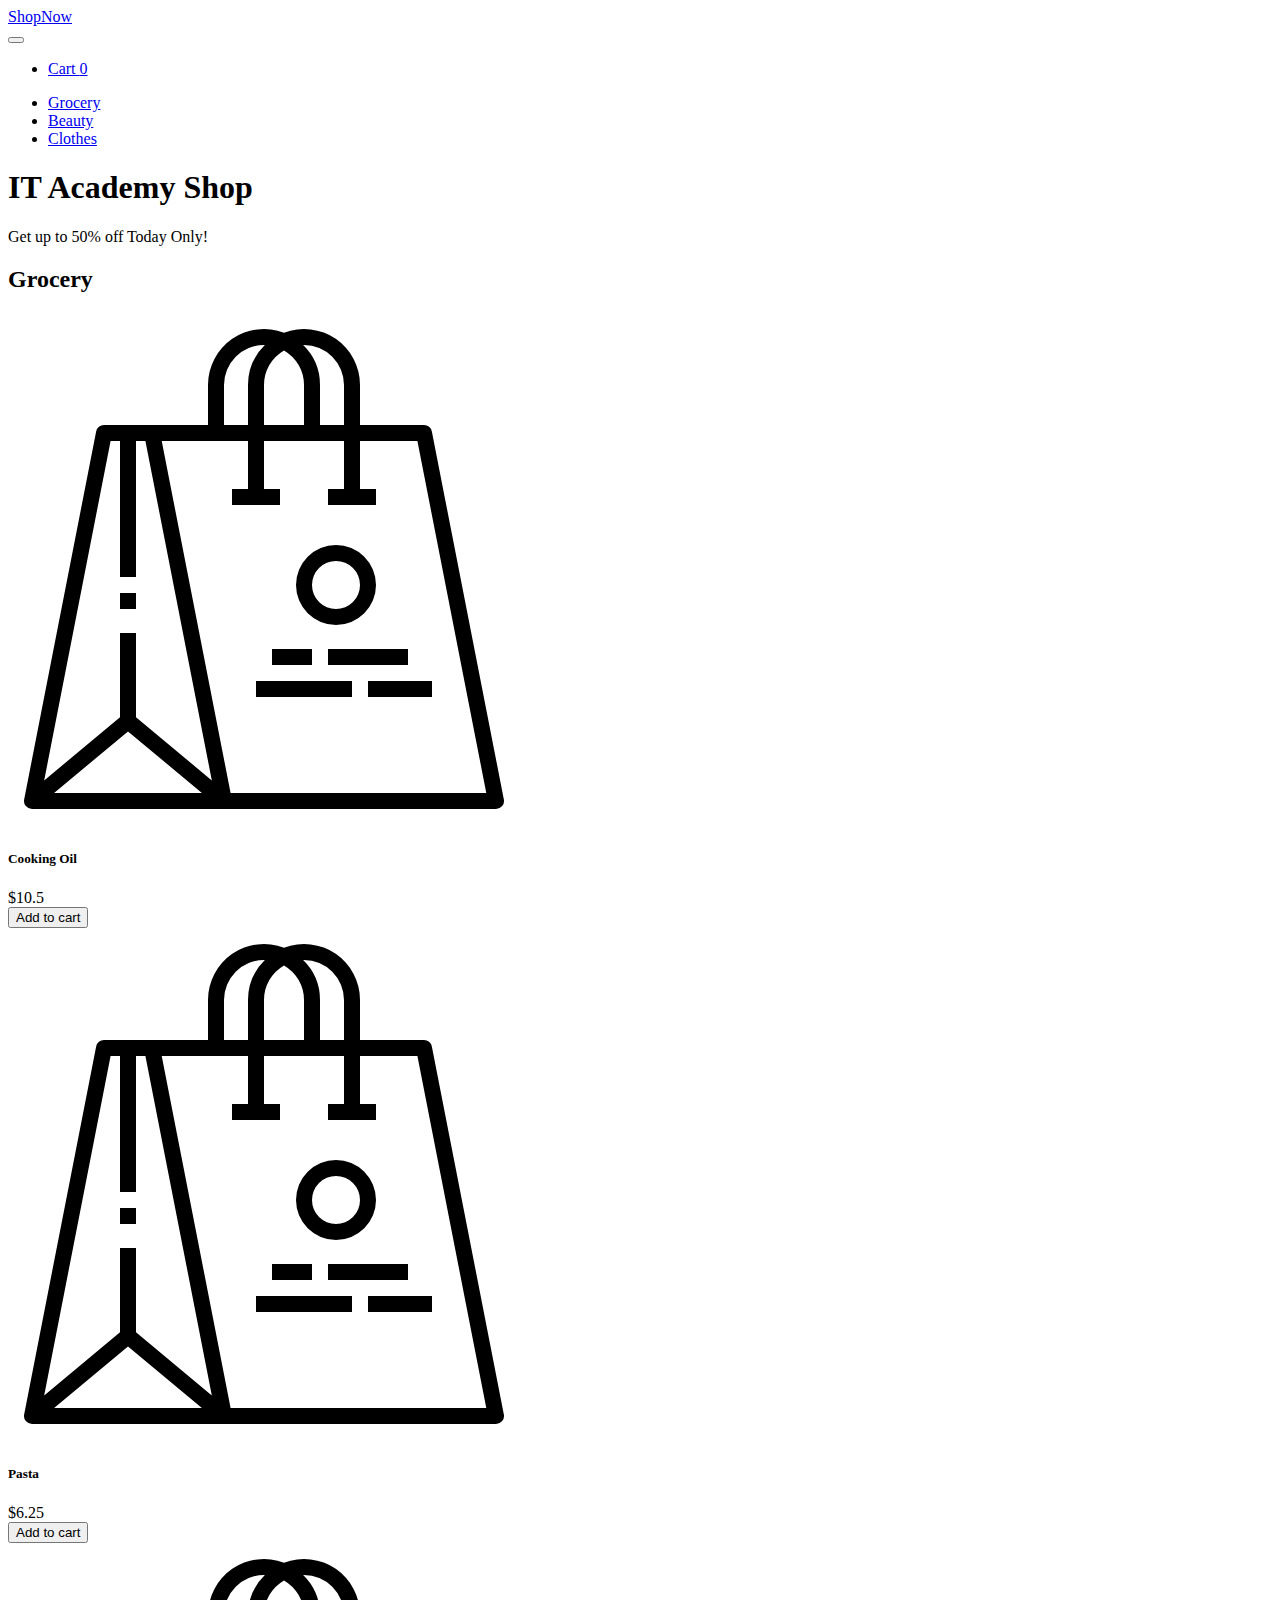
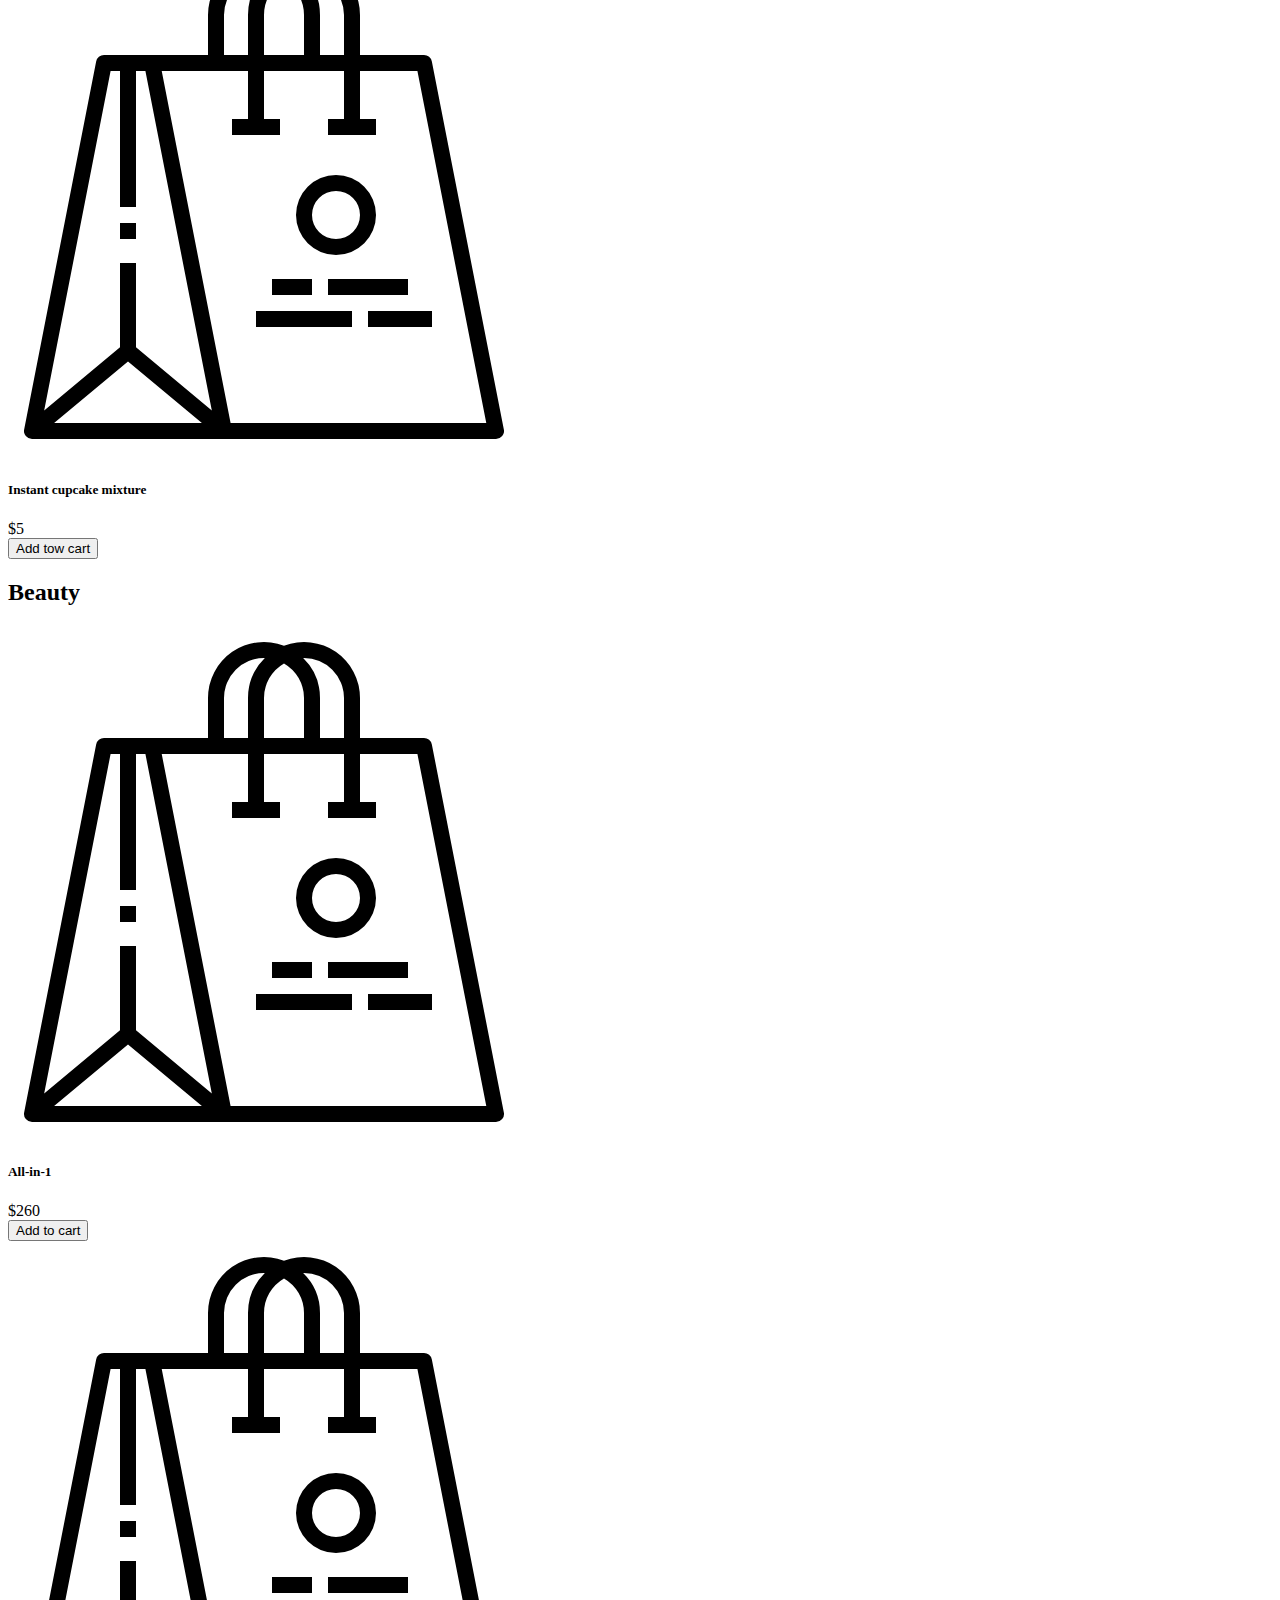
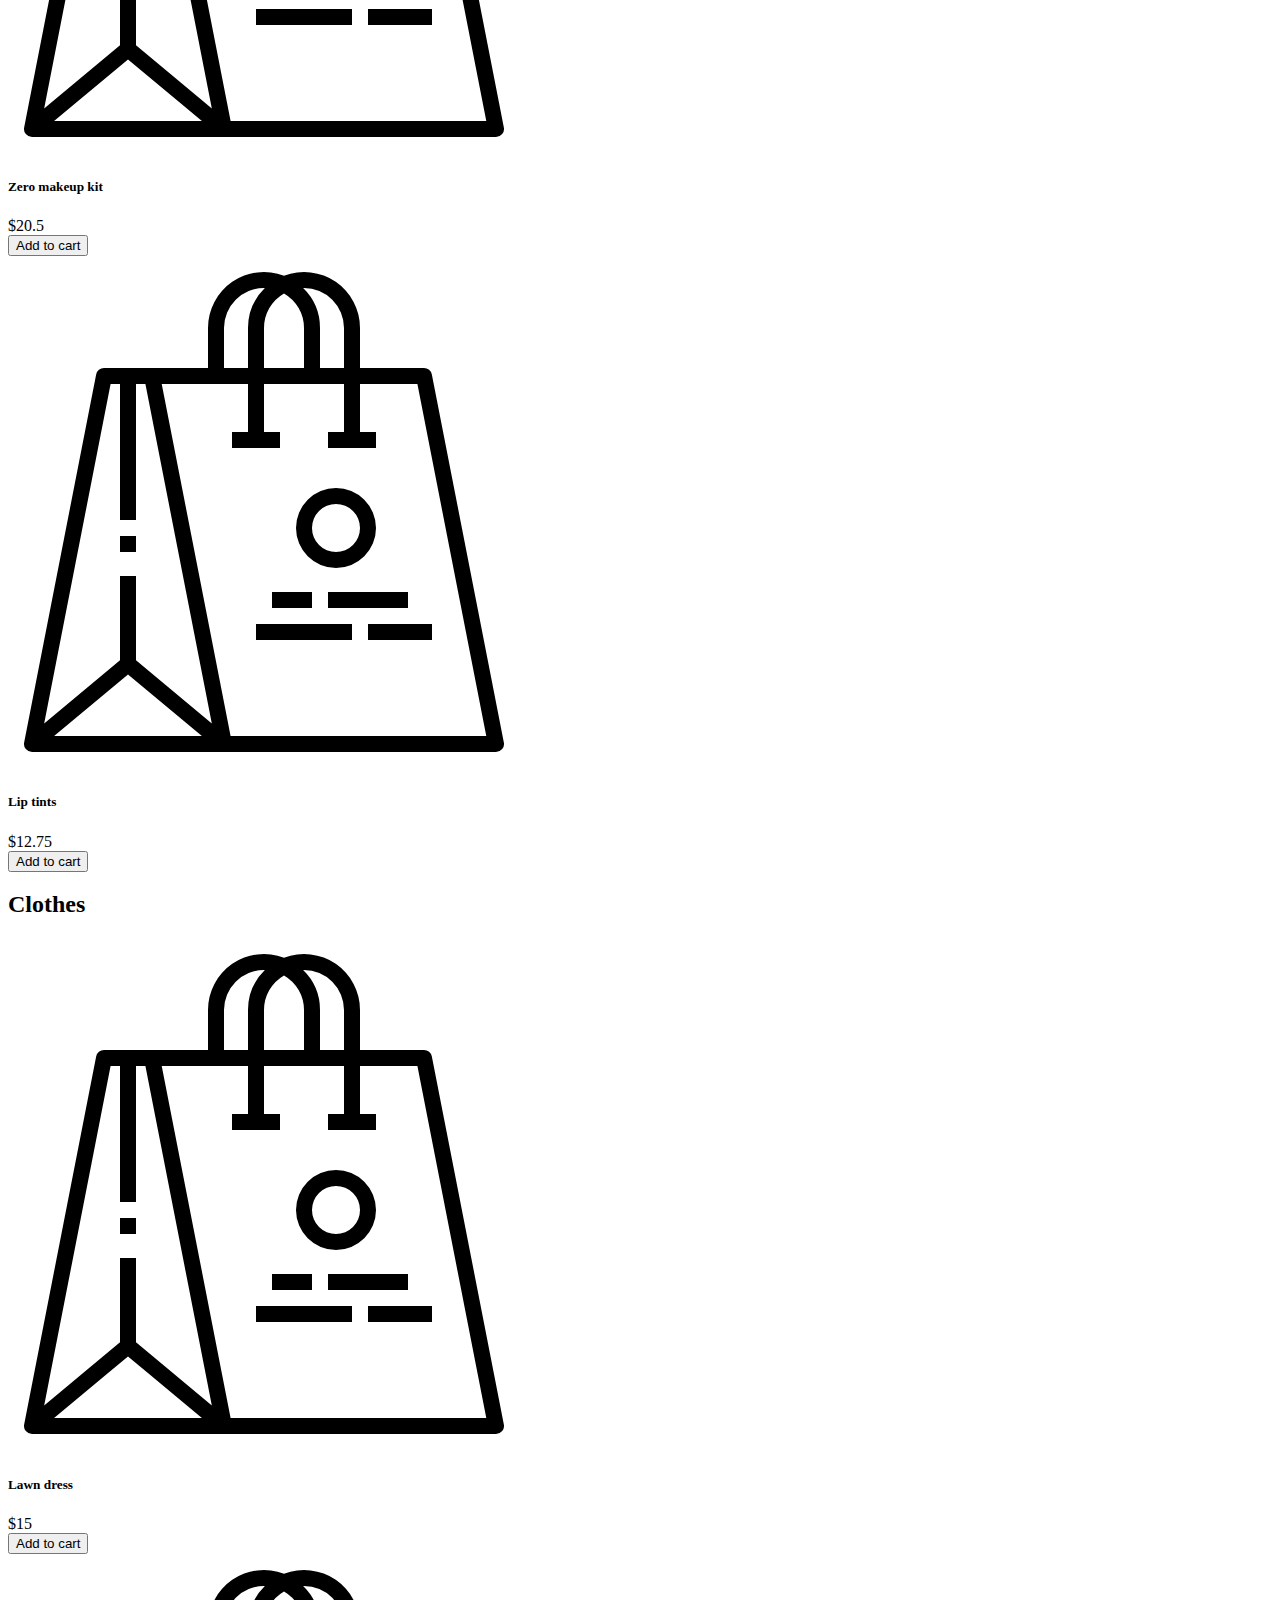
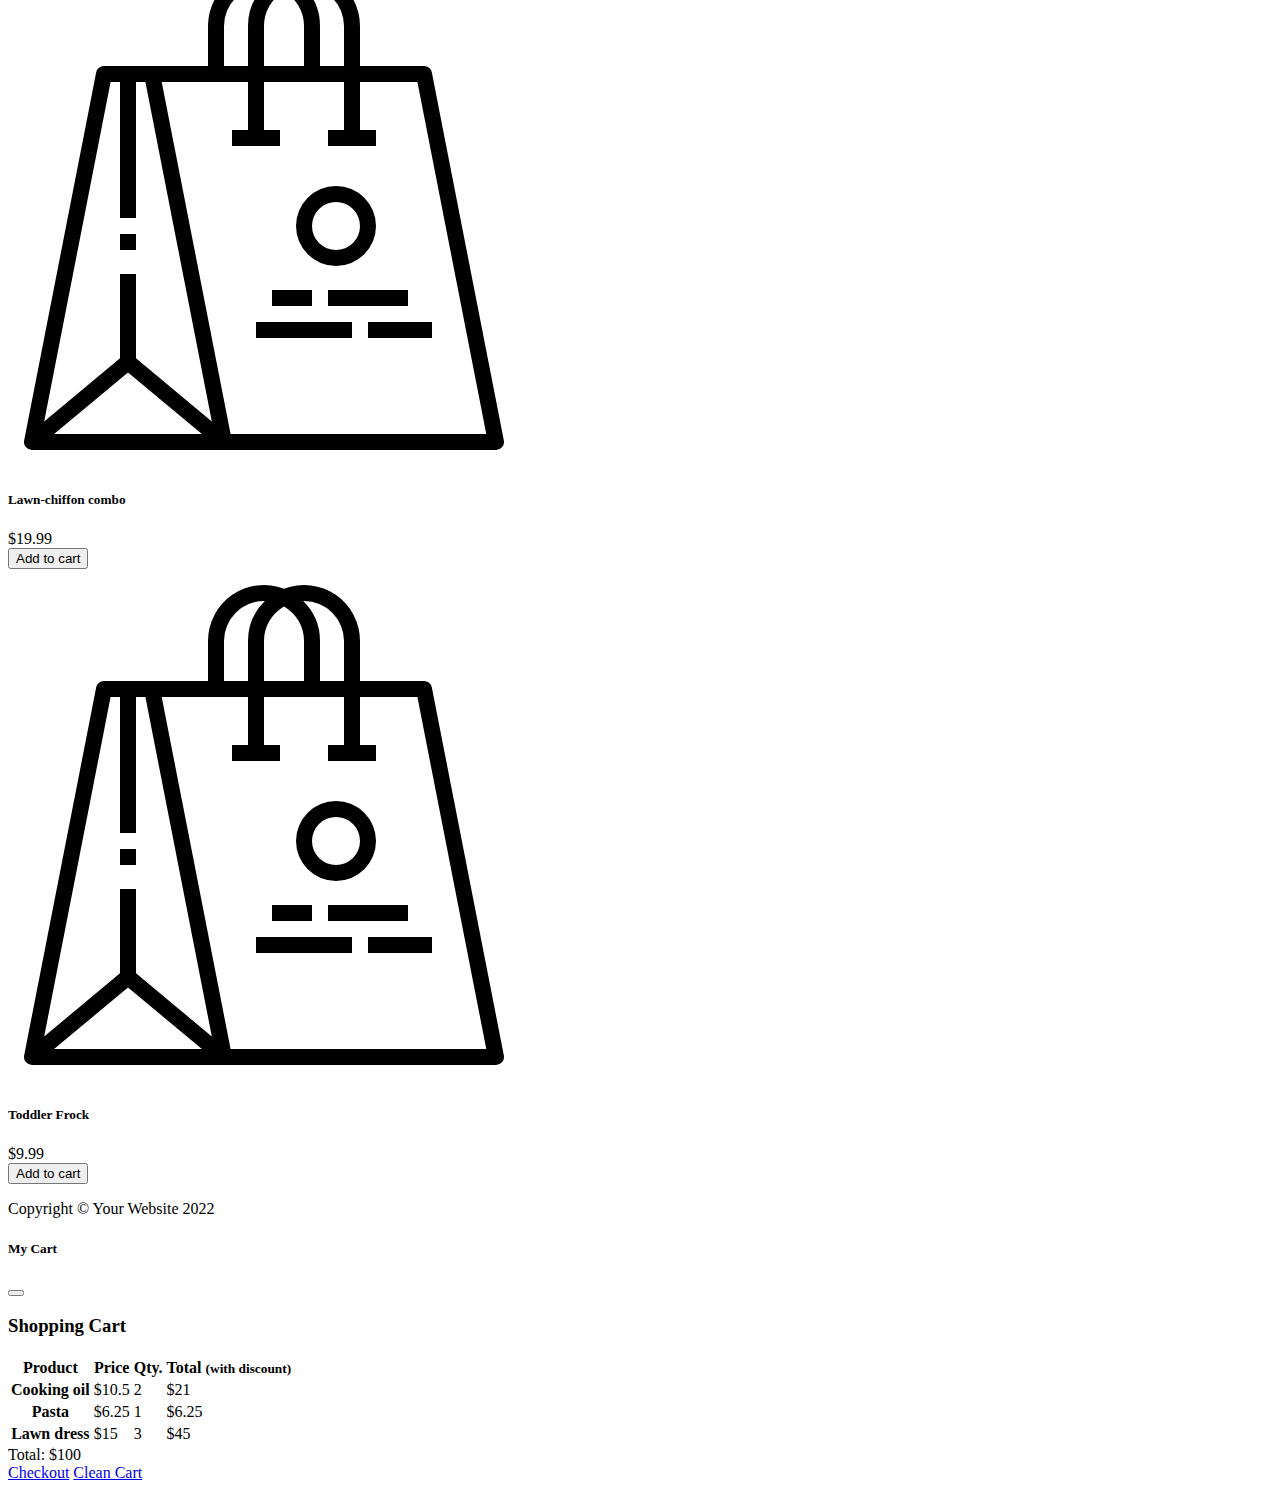
==== index.html @ eada7c93 "Nivell 1 Exercici 1" ====
<!DOCTYPE html>
<html lang="en">
    <head>
        <meta charset="utf-8" />
        <meta name="viewport" content="width=device-width, initial-scale=1, shrink-to-fit=no" />
        <meta name="description" content="" />
        <meta name="author" content="" />
        <title>ShopNow</title>
        <!-- Favicon-->
        <link rel="icon" type="image/x-icon" href="images/favicon.ico" />
		<link href="https://cdn.jsdelivr.net/npm/bootstrap@5.1.3/dist/css/bootstrap.min.css" rel="stylesheet" integrity="sha384-1BmE4kWBq78iYhFldvKuhfTAU6auU8tT94WrHftjDbrCEXSU1oBoqyl2QvZ6jIW3" crossorigin="anonymous">

		<!-- Bootstrap icons-->
		<link rel="stylesheet" href="https://use.fontawesome.com/releases/v5.8.1/css/all.css"
    integrity="sha384-50oBUHEmvpQ+1lW4y57PTFmhCaXp0ML5d60M1M7uH2+nqUivzIebhndOJK28anvf" crossorigin="anonymous">
        <!-- Core theme CSS (includes Bootstrap)-->
    </head>
    <body data-bs-spy="scroll" data-bs-target="#navbar-example2" data-bs-offset="50">
        <!-- Navigation-->
		<nav class="navbar py-3 py-lg-0 navbar-light bg-light navbar-expand-lg" id="navbar-example2">
			 <div class="container d-flex">
				 <a class="navbar-brand" href="#!">ShopNow</a>
				 <div class="d-flex flex-row order-lg-last align-items-center">
				 
					 <button type="button" class="navbar-toggler order-last collapsed" data-bs-toggle="collapse" data-bs-target="#navbar" aria-expanded="false" aria-controls="navbar">
						 <span class="navbar-toggler-icon"></span>
					 </button>
					 <ul class="navbar-nav me-3 me-lg-0 d-flex flex-row align-items-center">
						 <li class="dropdown search-dropdown nav-item py-lg-3">						 
							 <a href="javascript:void(0)" class="btn btn-outline-dark flex-center" type="button" data-bs-toggle="modal" data-bs-target="#cartModal" onclick="open_modal()" data-bs-auto-close="outside">
								<i class="fas fa-shopping-cart me-1"></i> Cart <span class="badge bg-dark text-white ms-1 rounded-pill" id="count_product">0</span>
							 </a>
						 </li>
					 </ul>
				 </div>

				 <div id="navbar" class="navbar-collapse collapse">

					 <ul class="navbar-nav me-auto mb-4 mb-lg-0 ms-lg-5">
						 <li class="nav-item">
						  <a class="nav-link" href="#grocery"><i class="fas fa-shopping-basket"></i> Grocery</a>
						</li>
						<li class="nav-item">
						  <a class="nav-link" href="#beauty"><i class="fas fa-heart"></i> Beauty</a>
						</li>
						<li class="nav-item">
						  <a class="nav-link" href="#clothes"><i class="fas fa-tshirt"></i> Clothes</a>
						</li>

					 </ul>
				 </div>
			 </div>
		 </nav>

        <!-- Header-->
        <header class="bg-dark py-5">
            <div class="container px-4 px-lg-5 my-5">
                <div class="text-center text-white">
                    <h1 class="display-4 fw-bolder">IT Academy Shop</h1>
                    <p class="lead fw-normal text-white-50 mb-0">Get up to 50% off Today Only!</p>
                </div>
            </div>
        </header>
		<!-- Section-->
		<section class="pt-5" id="grocery">
			<h2 class="text-center"><i class="fas fa-shopping-basket pe-3"></i>Grocery</h2>
			<div class="container px-4 px-lg-5 mt-5">
				<div class="row gx-4 gx-lg-5 row-cols-2 row-cols-md-3 row-cols-xl-4 justify-content-center">
					<div class="col mb-5">
						<div class="card h-100">
							<img class="card-img-top" src="./images/product.svg" alt="..." />
							<div class="card-body p-4">
								<div class="text-center">
									<h5 class="fw-bolder">Cooking Oil</h5>
									$10.5
								</div>
							</div>
							<div class="card-footer p-4 pt-0 border-top-0 bg-transparent">
								<div class="text-center"><button type="button" onclick="buy(1)" class="btn btn-outline-primary">Add to cart</button></div>
							</div>
						</div>
					</div>
					<div class="col mb-5">
						<div class="card h-100">
							<img class="card-img-top" src="./images/product.svg" alt="..." />
							<div class="card-body p-4">
								<div class="text-center">
									<h5 class="fw-bolder">Pasta</h5>
									$6.25
								</div>
							</div>
							<div class="card-footer p-4 pt-0 border-top-0 bg-transparent">
								<div class="text-center"><button type="button" onclick="buy(2)" class="btn btn-outline-primary">Add to cart</button></div>
							</div>
						</div>
					</div>
					<div class="col mb-5">
						<div class="card h-100">
							<img class="card-img-top" src="./images/product.svg" alt="..." />
							<div class="card-body p-4">
								<div class="text-center">
									<h5 class="fw-bolder">Instant cupcake mixture</h5>
									$5
								</div>
							</div>
							<div class="card-footer p-4 pt-0 border-top-0 bg-transparent">
								<div class="text-center"><button type="button" onclick="buy(3)" class="btn btn-outline-primary">Add tow cart</button></div>
							</div>
						</div>
					</div>
	   
				</div>
			</div>
		</section>
		<section class="pt-5" id="beauty">
			 <h2 class="text-center"><i class="fas fa-heart pe-3"></i>Beauty</h2>
			<div class="container px-4 px-lg-5 mt-5">
				<div class="row gx-4 gx-lg-5 row-cols-2 row-cols-md-3 row-cols-xl-4 justify-content-center">
					<div class="col mb-5">
						<div class="card h-100">
							<img class="card-img-top" src="./images/product.svg" alt="..." />
							<div class="card-body p-4">
								<div class="text-center">
									<h5 class="fw-bolder">All-in-1</h5>
									$260
								</div>
							</div>
							<div class="card-footer p-4 pt-0 border-top-0 bg-transparent">
								<div class="text-center"><button type="button" onclick="buy(4)" class="btn btn-outline-primary">Add to cart</button></div>
							</div>
						</div>
					</div>
					<div class="col mb-5">
						<div class="card h-100">
							<img class="card-img-top" src="./images/product.svg" alt="..." />
							<div class="card-body p-4">
								<div class="text-center">
									<h5 class="fw-bolder">Zero makeup kit</h5>
									$20.5
								</div>
							</div>
							<div class="card-footer p-4 pt-0 border-top-0 bg-transparent">
								<div class="text-center"><button type="button" onclick="buy(5)" class="btn btn-outline-primary">Add to cart</button></div>
							</div>
						</div>
					</div>
					<div class="col mb-5">
						<div class="card h-100">
							<img class="card-img-top" src="./images/product.svg" alt="..." />
							<div class="card-body p-4">
								<div class="text-center">
									<h5 class="fw-bolder">Lip tints</h5>
									$12.75
								</div>
							</div>
							<div class="card-footer p-4 pt-0 border-top-0 bg-transparent">
								<div class="text-center"><button type="button" onclick="buy(6)" class="btn btn-outline-primary">Add to cart</button></div>
							</div>
						</div>
					</div>
	   
				</div>
			</div>
		</section>
		<section class="pt-5" id="clothes">
			 <h2 class="text-center"><i class="fas fa-tshirt pe-3"></i>Clothes</h2>
			<div class="container px-4 px-lg-5 mt-5">
				<div class="row gx-4 gx-lg-5 row-cols-2 row-cols-md-3 row-cols-xl-4 justify-content-center">
					<div class="col mb-5">
						<div class="card h-100">
							<img class="card-img-top" src="./images/product.svg" alt="..." />
							<div class="card-body p-4">
								<div class="text-center">
									<h5 class="fw-bolder">Lawn dress</h5>
									$15
								</div>
							</div>
							<div class="card-footer p-4 pt-0 border-top-0 bg-transparent">
								<div class="text-center"><button type="button" onclick="buy(7)" class="btn btn-outline-primary">Add to cart</button></div>
							</div>
						</div>
					</div>
					<div class="col mb-5">
						<div class="card h-100">
							<img class="card-img-top" src="./images/product.svg" alt="..." />
							<div class="card-body p-4">
								<div class="text-center">
									<h5 class="fw-bolder">Lawn-chiffon combo</h5>
									$19.99
								</div>
							</div>
							<div class="card-footer p-4 pt-0 border-top-0 bg-transparent">
								<div class="text-center"><button type="button" onclick="buy(8)" class="btn btn-outline-primary">Add to cart</button></div>
							</div>
						</div>
					</div>
					<div class="col mb-5">
						<div class="card h-100">
							<img class="card-img-top" src="./images/product.svg" alt="..." />
							<div class="card-body p-4">
								<div class="text-center">
									<h5 class="fw-bolder">Toddler Frock</h5>
									$9.99
								</div>
							</div>
							<div class="card-footer p-4 pt-0 border-top-0 bg-transparent">
								<div class="text-center"><button type="button" onclick="buy(9)" class="btn btn-outline-primary">Add to cart</button></div>
							</div>
						</div>
					</div>
	   
				</div>
			</div>
		</section>
	
        <!-- Footer-->
        <footer class="py-3 bg-dark">
            <div class="container"><p class="m-0 text-center text-white">Copyright &copy; Your Website 2022</p></div>
        </footer>
		
		<div class="modal fade" id="cartModal" tabindex="-1" aria-labelledby="exampleModalLabel" aria-hidden="true">
		  <div class="modal-dialog">
			<div class="modal-content">
			  <div class="modal-header">
				<h5 class="modal-title" id="exampleModalLabel"><i class="fas fa-cart-arrow-down"></i> My Cart</h5>
				<button type="button" class="btn-close" data-bs-dismiss="modal" aria-label="Close"></button>
			  </div>
			  <div class="modal-body">
				  <h3 class="text-center bill px-5">Shopping Cart</h3>
				  <table class="table">
					<thead>
						<tr>
						  <th scope="col">Product</th>
						  <th scope="col">Price</th>
						  <th scope="col">Qty.</th>
						  <th scope="col">Total <small>(with discount)</small></th>
						</tr>
					  </thead>
					  <tbody id="cart_list">
						<tr>
						  <th scope="row">Cooking oil</th>
						  <td>$10.5</td>
						  <td>2</td>
						  <td>$21</td>
						</tr>
						<tr>
						  <th scope="row">Pasta</th>
						  <td>$6.25</td>
						  <td>1</td>
						  <td>$6.25</td>
						</tr>
						<tr>
						  <th scope="row">Lawn dress</th>
						  <td>$15</td>
						  <td>3</td>
						  <td>$45</td>
						</tr>
					  </tbody>
				  </table>
				  <div class="text-center fs-3">
					Total: $<span id="total_price">100</span>
				  </div>
				  <div class="text-center"> 
					<a href="checkout.html" class="btn btn-primary m-3">Checkout</a>
					<a href="javascript:void(0)" onclick="cleanCart()" class="btn btn-primary m-3">Clean Cart</a>
				  </div>
			  </div>
			</div>
		  </div>
		</div>
	
        <!-- Bootstrap core JS-->
        <script src="https://cdn.jsdelivr.net/npm/bootstrap@5.1.3/dist/js/bootstrap.bundle.min.js" integrity="sha384-ka7Sk0Gln4gmtz2MlQnikT1wXgYsOg+OMhuP+IlRH9sENBO0LRn5q+8nbTov4+1p" crossorigin="anonymous"></script>

        <!-- Core theme JS-->
        <script src="js/shop.js"></script>
		<script src="js/checkout.js"></script>
    </body>
</html>
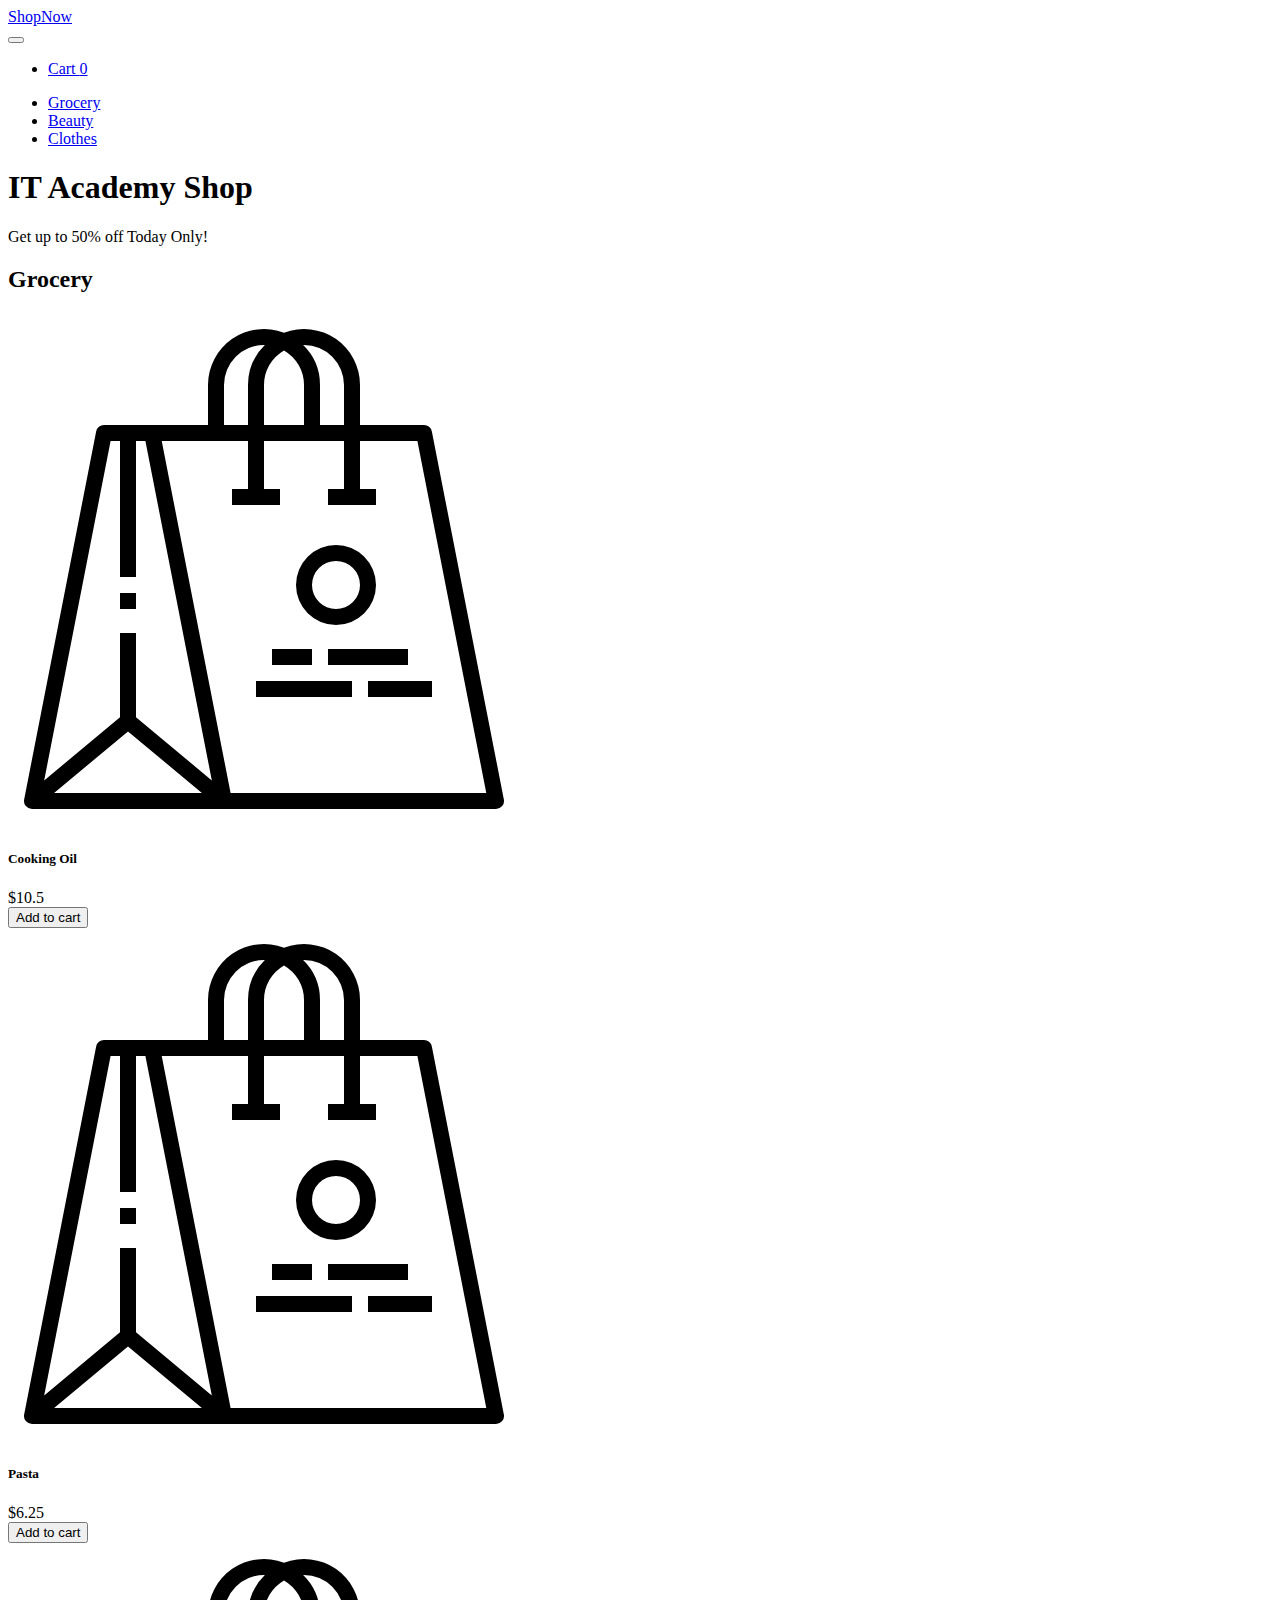
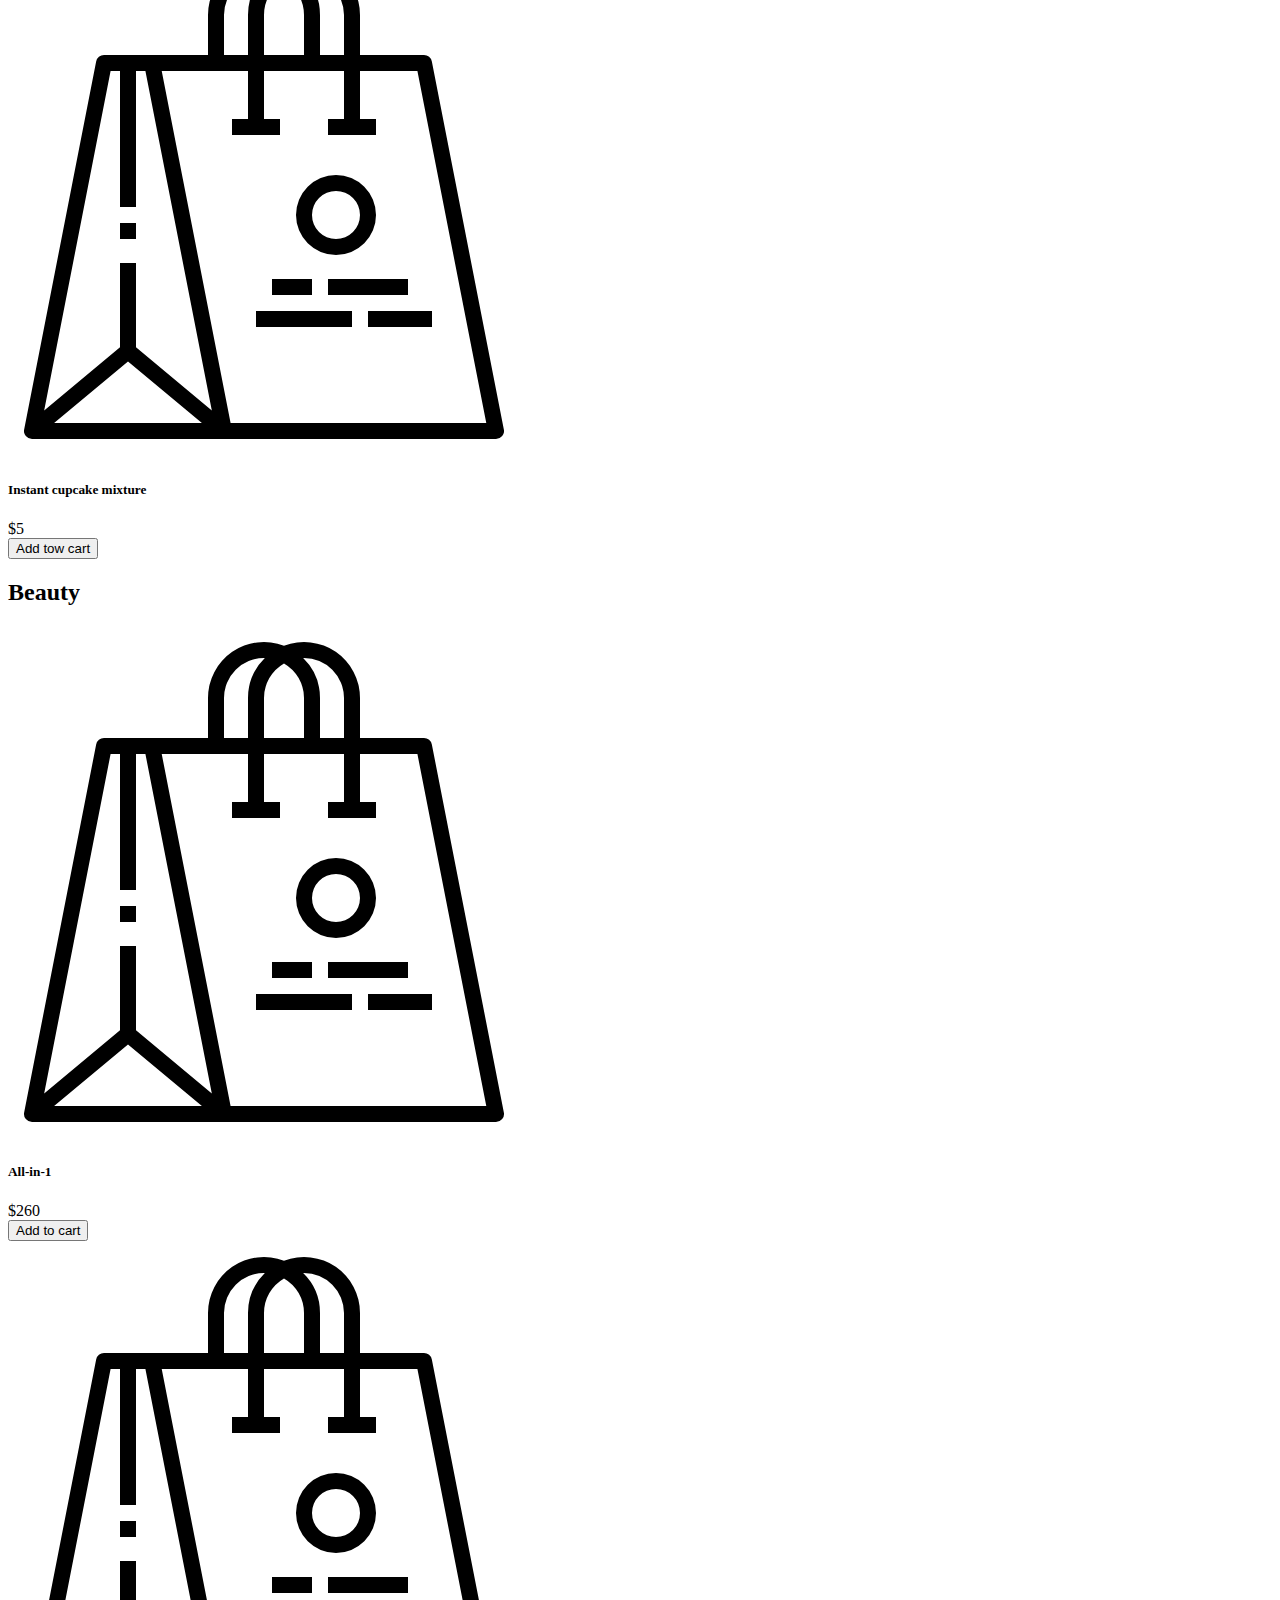
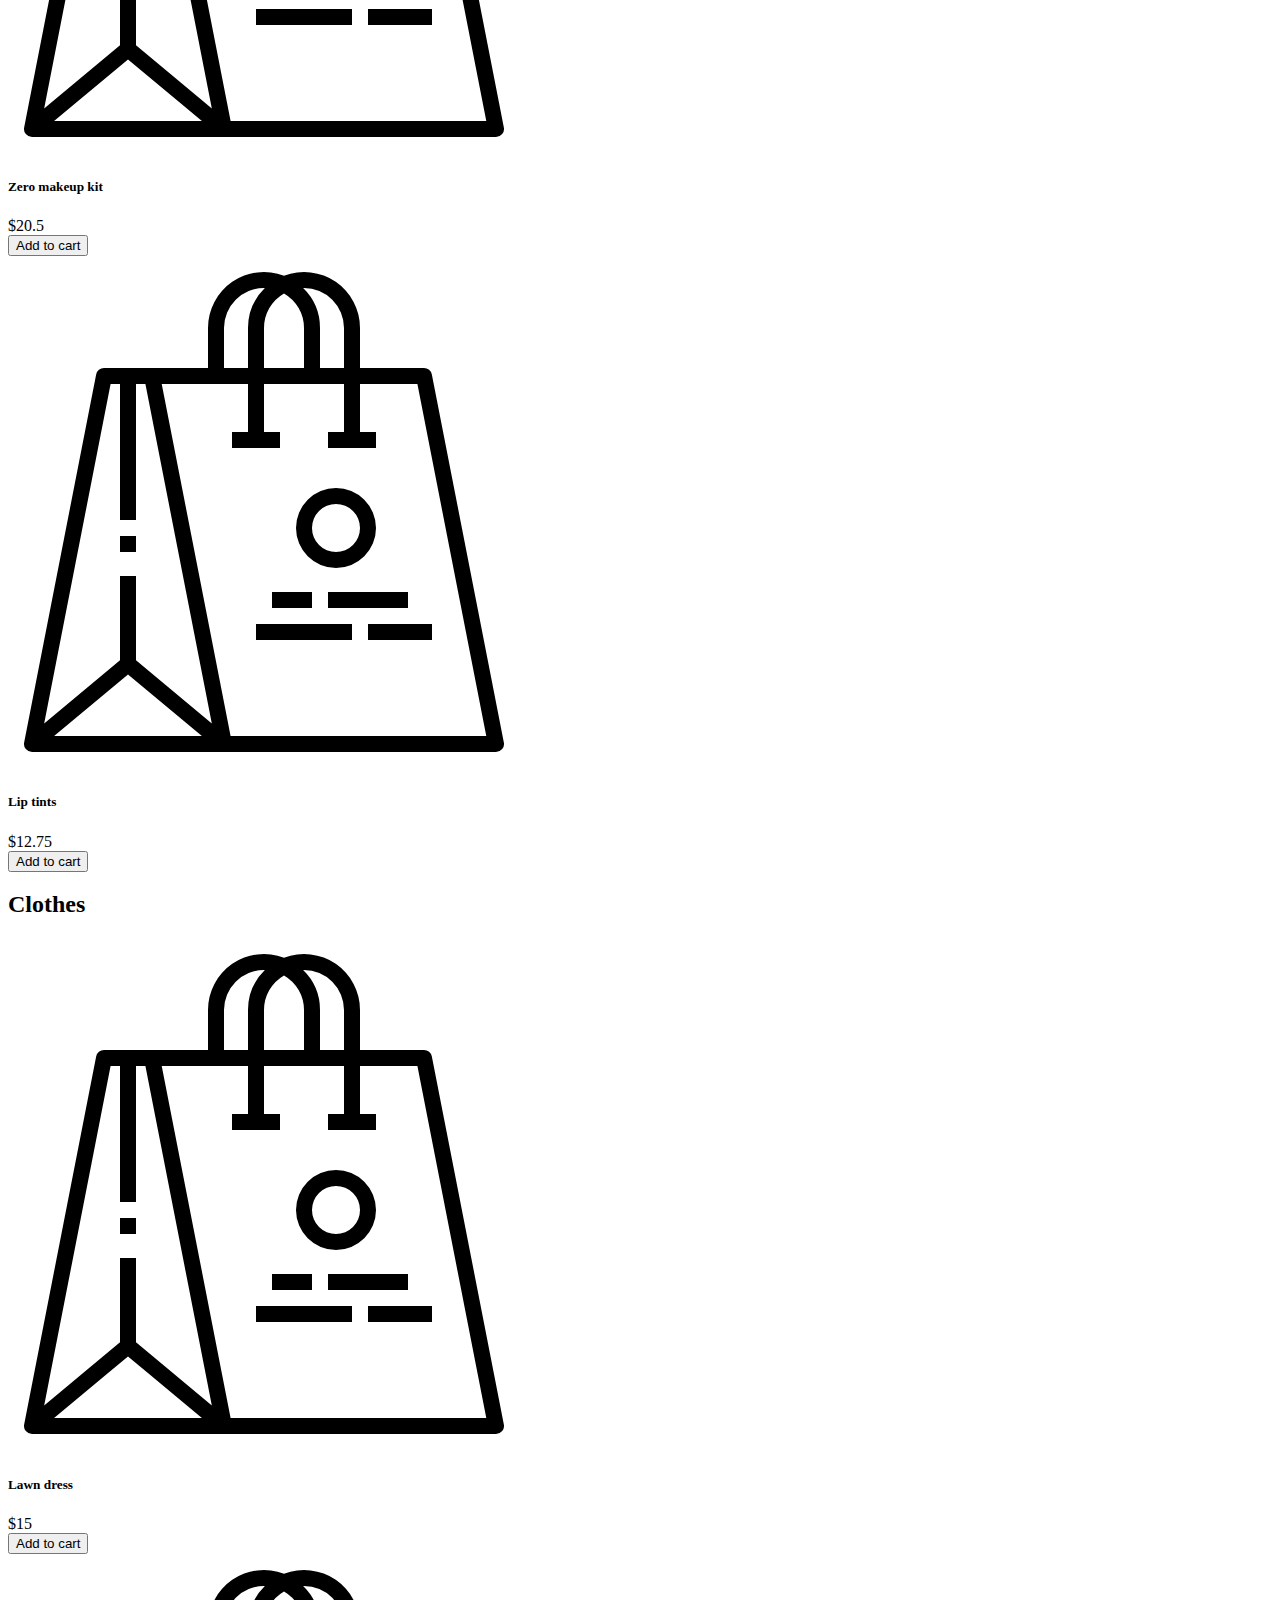
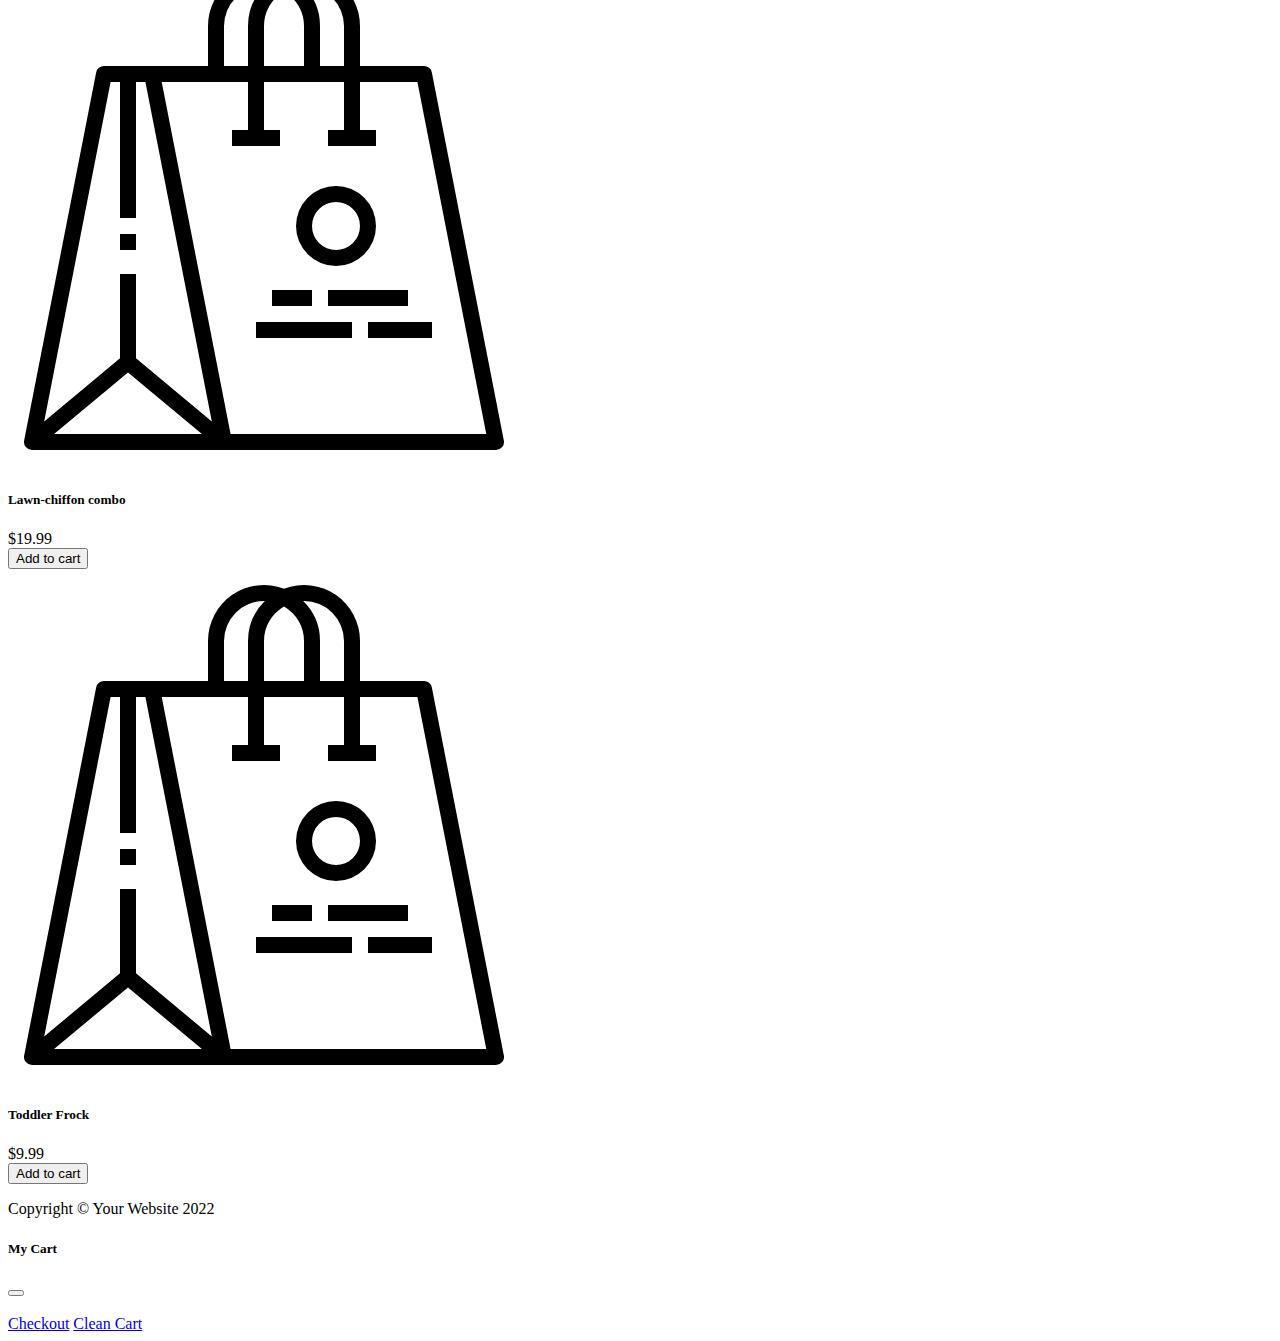
==== commit bb35fb61: "Nivell 1 Exercici 6" ====
--- a/index.html
+++ b/index.html
@@ -33,12 +33,13 @@
 						 </li>
 					 </ul>
 				 </div>
+				 
 
 				 <div id="navbar" class="navbar-collapse collapse">
 
 					 <ul class="navbar-nav me-auto mb-4 mb-lg-0 ms-lg-5">
 						 <li class="nav-item">
-						  <a class="nav-link" href="#grocery"><i class="fas fa-shopping-basket"></i> Grocery</a>
+						  <a class="nav-link hovitor" href="#grocery"><i class="fas fa-shopping-basket"></i> Grocery</a>
 						</li>
 						<li class="nav-item">
 						  <a class="nav-link" href="#beauty"><i class="fas fa-heart"></i> Beauty</a>
@@ -226,8 +227,11 @@
 				<button type="button" class="btn-close" data-bs-dismiss="modal" aria-label="Close"></button>
 			  </div>
 			  <div class="modal-body">
-				  <h3 class="text-center bill px-5">Shopping Cart</h3>
-				  <table class="table">
+				  <h3 class="text-center bill px-5 titulo"></h3>
+				  <div class="list">
+	
+				  </div>
+				  <!-- <table class="table">
 					<thead>
 						<tr>
 						  <th scope="col">Product</th>
@@ -259,7 +263,7 @@
 				  </table>
 				  <div class="text-center fs-3">
 					Total: $<span id="total_price">100</span>
-				  </div>
+				  </div> -->
 				  <div class="text-center"> 
 					<a href="checkout.html" class="btn btn-primary m-3">Checkout</a>
 					<a href="javascript:void(0)" onclick="cleanCart()" class="btn btn-primary m-3">Clean Cart</a>
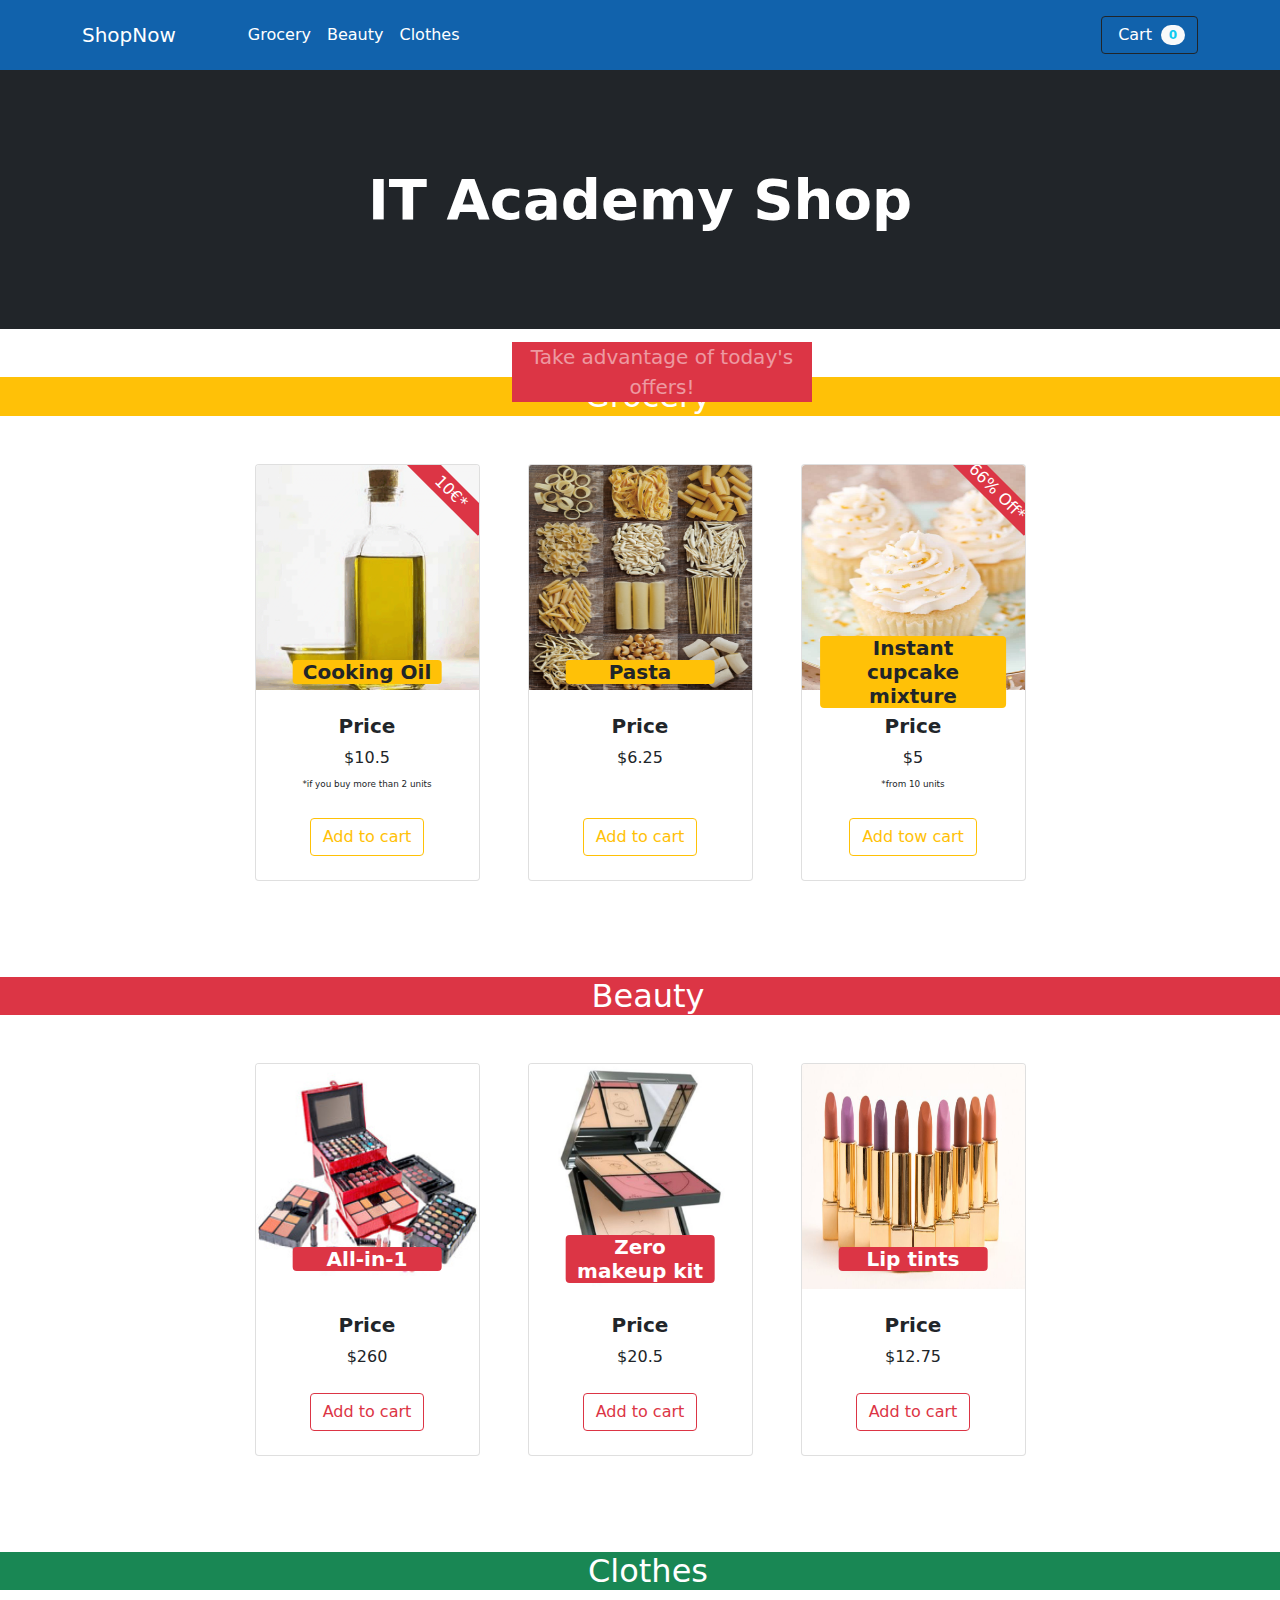
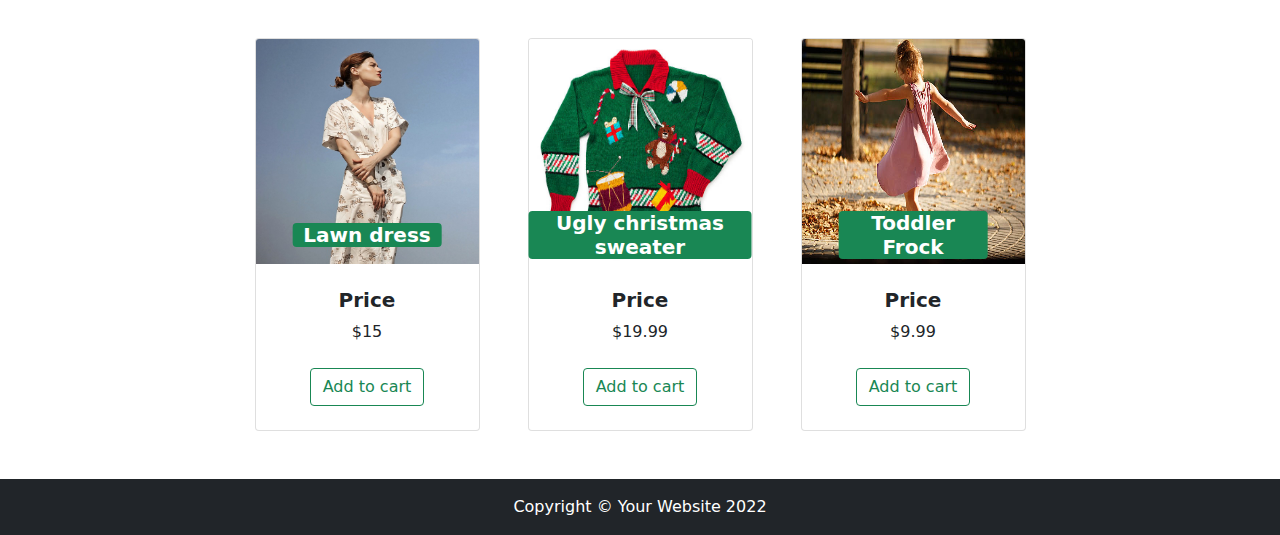
==== commit 2b7ddd92: "Nivell 2 y 3" ====
--- a/index.html
+++ b/index.html
@@ -14,12 +14,13 @@
 		<link rel="stylesheet" href="https://use.fontawesome.com/releases/v5.8.1/css/all.css"
     integrity="sha384-50oBUHEmvpQ+1lW4y57PTFmhCaXp0ML5d60M1M7uH2+nqUivzIebhndOJK28anvf" crossorigin="anonymous">
         <!-- Core theme CSS (includes Bootstrap)-->
+		<link rel="stylesheet" href="/css/styles.css">
     </head>
     <body data-bs-spy="scroll" data-bs-target="#navbar-example2" data-bs-offset="50">
         <!-- Navigation-->
-		<nav class="navbar py-3 py-lg-0 navbar-light bg-light navbar-expand-lg" id="navbar-example2">
+		<nav class="navbar py-3 py-lg-0 navbar-light fondo navbar-expand-lg" id="navbar-example2">
 			 <div class="container d-flex">
-				 <a class="navbar-brand" href="#!">ShopNow</a>
+				 <a class="navbar-brand text-white" href="#!">ShopNow</a>
 				 <div class="d-flex flex-row order-lg-last align-items-center">
 				 
 					 <button type="button" class="navbar-toggler order-last collapsed" data-bs-toggle="collapse" data-bs-target="#navbar" aria-expanded="false" aria-controls="navbar">
@@ -27,8 +28,8 @@
 					 </button>
 					 <ul class="navbar-nav me-3 me-lg-0 d-flex flex-row align-items-center">
 						 <li class="dropdown search-dropdown nav-item py-lg-3">						 
-							 <a href="javascript:void(0)" class="btn btn-outline-dark flex-center" type="button" data-bs-toggle="modal" data-bs-target="#cartModal" onclick="open_modal()" data-bs-auto-close="outside">
-								<i class="fas fa-shopping-cart me-1"></i> Cart <span class="badge bg-dark text-white ms-1 rounded-pill" id="count_product">0</span>
+							 <a href="javascript:void(0)" class="btn btn-outline-dark flex-center text-white" type="button" data-bs-toggle="modal" data-bs-target="#cartModal" onclick="open_modal()" data-bs-auto-close="outside">
+								<i class="fas fa-shopping-cart me-1"></i> Cart <span class="badge bg-light text-info ms-1 rounded-pill" id="count_product">0</span>
 							 </a>
 						 </li>
 					 </ul>
@@ -39,13 +40,13 @@
 
 					 <ul class="navbar-nav me-auto mb-4 mb-lg-0 ms-lg-5">
 						 <li class="nav-item">
-						  <a class="nav-link hovitor" href="#grocery"><i class="fas fa-shopping-basket"></i> Grocery</a>
+						  <a class="nav-link text-white" href="#grocery"><i class="fas fa-shopping-basket"></i> Grocery</a>
 						</li>
 						<li class="nav-item">
-						  <a class="nav-link" href="#beauty"><i class="fas fa-heart"></i> Beauty</a>
+						  <a class="nav-link text-white" href="#beauty"><i class="fas fa-heart"></i> Beauty</a>
 						</li>
 						<li class="nav-item">
-						  <a class="nav-link" href="#clothes"><i class="fas fa-tshirt"></i> Clothes</a>
+						  <a class="nav-link text-white" href="#clothes"><i class="fas fa-tshirt"></i> Clothes</a>
 						</li>
 
 					 </ul>
@@ -58,54 +59,62 @@
             <div class="container px-4 px-lg-5 my-5">
                 <div class="text-center text-white">
                     <h1 class="display-4 fw-bolder">IT Academy Shop</h1>
-                    <p class="lead fw-normal text-white-50 mb-0">Get up to 50% off Today Only!</p>
+                    <p class="lead fw-normal text-white-50 mb-0 animation2 text-center">
+						Take advantage of today's offers!</p>
                 </div>
             </div>
         </header>
 		<!-- Section-->
 		<section class="pt-5" id="grocery">
-			<h2 class="text-center"><i class="fas fa-shopping-basket pe-3"></i>Grocery</h2>
+			<h2 class="text-center bg-warning text-white"><i class="fas fa-shopping-basket pe-3"></i>Grocery</h2>
 			<div class="container px-4 px-lg-5 mt-5">
 				<div class="row gx-4 gx-lg-5 row-cols-2 row-cols-md-3 row-cols-xl-4 justify-content-center">
 					<div class="col mb-5">
-						<div class="card h-100">
-							<img class="card-img-top" src="./images/product.svg" alt="..." />
-							<div class="card-body p-4">
-								<div class="text-center">
-									<h5 class="fw-bolder">Cooking Oil</h5>
-									$10.5
-								</div>
-							</div>
-							<div class="card-footer p-4 pt-0 border-top-0 bg-transparent">
-								<div class="text-center"><button type="button" onclick="buy(1)" class="btn btn-outline-primary">Add to cart</button></div>
-							</div>
-						</div>
-					</div>
-					<div class="col mb-5">
-						<div class="card h-100">
-							<img class="card-img-top" src="./images/product.svg" alt="..." />
-							<div class="card-body p-4">
-								<div class="text-center">
-									<h5 class="fw-bolder">Pasta</h5>
-									$6.25
-								</div>
-							</div>
-							<div class="card-footer p-4 pt-0 border-top-0 bg-transparent">
-								<div class="text-center"><button type="button" onclick="buy(2)" class="btn btn-outline-primary">Add to cart</button></div>
-							</div>
-						</div>
-					</div>
-					<div class="col mb-5">
-						<div class="card h-100">
-							<img class="card-img-top" src="./images/product.svg" alt="..." />
-							<div class="card-body p-4">
-								<div class="text-center">
-									<h5 class="fw-bolder">Instant cupcake mixture</h5>
-									$5
-								</div>
-							</div>
-							<div class="card-footer p-4 pt-0 border-top-0 bg-transparent">
-								<div class="text-center"><button type="button" onclick="buy(3)" class="btn btn-outline-primary">Add tow cart</button></div>
+						<div class="card h-100 limite">
+							<img class="card-img-top" src="./images/aceite.png" alt="aceite" height="225px"/>
+							<div class="card-body p-4">
+								<div class="text-center">
+									<h5 class="col-8 fw-bolder bg-warning rounded position-absolute top-50 start-50 translate-middle ps-2 pe-2">Cooking Oil</h5>
+									<h5 class="fw-bolder">Price</h5>
+									<div>$10.5</div>
+									<div class="animation">10€*</div>
+									<small class="small1">*if you buy more than 2 units</small>
+								</div>
+							</div>
+							<div class="card-footer p-4 pt-0 border-top-0 bg-transparent">
+								<div class="text-center"><button type="button" onclick="buy(1)" class="btn btn-outline-warning">Add to cart</button></div>
+							</div>
+						</div>
+					</div>
+					<div class="col mb-5">
+						<div class="card h-100">
+							<img class="card-img-top" src="./images/pasta.jpg" alt="pasta" height="225px" />
+							<div class="card-body p-4">
+								<div class="text-center">
+									<h5 class="col-8 fw-bolder bg-warning rounded position-absolute top-50 start-50 translate-middle ps-2 pe-2">Pasta</h5>
+									<h5 class="fw-bolder">Price</h5>
+									<div>$6.25</div>
+								</div>
+							</div>
+							<div class="card-footer p-4 pt-0 border-top-0 bg-transparent">
+								<div class="text-center"><button type="button" onclick="buy(2)" class="btn btn-outline-warning">Add to cart</button></div>
+							</div>
+						</div>
+					</div>
+					<div class="col mb-5">
+						<div class="card h-100 limite">
+							<img class="card-img-top" src="./images/cupcakes.jpg" alt="cupcakes" height="225px" />
+							<div class="card-body p-4 ">
+								<div class="text-center">
+									<h5 class="col-10 fw-bolder bg-warning rounded position-absolute top-50 start-50 translate-middle ps-2 pe-2">Instant cupcake mixture</h5>
+									<h5 class="fw-bolder">Price</h5>
+									<div>$5</div>
+									<div class="animation">66% Off*</div>
+									<small class="small1">*from 10 units</small>
+								</div>
+							</div>
+							<div class="card-footer p-4 pt-0 border-top-0 bg-transparent">
+								<div class="text-center"><button type="button" onclick="buy(3)" class="btn btn-outline-warning">Add tow cart</button></div>
 							</div>
 						</div>
 					</div>
@@ -114,48 +123,51 @@
 			</div>
 		</section>
 		<section class="pt-5" id="beauty">
-			 <h2 class="text-center"><i class="fas fa-heart pe-3"></i>Beauty</h2>
+			 <h2 class="text-center bg-danger text-white"><i class="fas fa-heart pe-3"></i>Beauty</h2>
 			<div class="container px-4 px-lg-5 mt-5">
 				<div class="row gx-4 gx-lg-5 row-cols-2 row-cols-md-3 row-cols-xl-4 justify-content-center">
 					<div class="col mb-5">
 						<div class="card h-100">
-							<img class="card-img-top" src="./images/product.svg" alt="..." />
-							<div class="card-body p-4">
-								<div class="text-center">
-									<h5 class="fw-bolder">All-in-1</h5>
+							<img class="card-img-top" src="./images/Allin1.jpg" alt="..." height="225px"/>
+							<div class="card-body p-4">
+								<div class="text-center">
+									<h5 class="col-8 fw-bolder bg-danger text-white rounded position-absolute top-50 start-50 translate-middle ps-2 pe-2">All-in-1</h5>
+									<h5 class="fw-bolder">Price</h5>
 									$260
 								</div>
 							</div>
 							<div class="card-footer p-4 pt-0 border-top-0 bg-transparent">
-								<div class="text-center"><button type="button" onclick="buy(4)" class="btn btn-outline-primary">Add to cart</button></div>
-							</div>
-						</div>
-					</div>
-					<div class="col mb-5">
-						<div class="card h-100">
-							<img class="card-img-top" src="./images/product.svg" alt="..." />
-							<div class="card-body p-4">
-								<div class="text-center">
-									<h5 class="fw-bolder">Zero makeup kit</h5>
+								<div class="text-center"><button type="button" onclick="buy(4)" class="btn btn-outline-danger">Add to cart</button></div>
+							</div>
+						</div>
+					</div>
+					<div class="col mb-5">
+						<div class="card h-100">
+							<img class="card-img-top" src="./images/Zero.jpg" alt="..." height="225px"/>
+							<div class="card-body p-4">
+								<div class="text-center">
+									<h5 class="col-8 fw-bolder bg-danger text-white rounded position-absolute top-50 start-50 translate-middle ps-2 pe-2">Zero makeup kit</h5>
+									<h5 class="fw-bolder">Price</h5>
 									$20.5
 								</div>
 							</div>
 							<div class="card-footer p-4 pt-0 border-top-0 bg-transparent">
-								<div class="text-center"><button type="button" onclick="buy(5)" class="btn btn-outline-primary">Add to cart</button></div>
-							</div>
-						</div>
-					</div>
-					<div class="col mb-5">
-						<div class="card h-100">
-							<img class="card-img-top" src="./images/product.svg" alt="..." />
-							<div class="card-body p-4">
-								<div class="text-center">
-									<h5 class="fw-bolder">Lip tints</h5>
+								<div class="text-center"><button type="button" onclick="buy(5)" class="btn btn-outline-danger">Add to cart</button></div>
+							</div>
+						</div>
+					</div>
+					<div class="col mb-5">
+						<div class="card h-100">
+							<img class="card-img-top" src="./images/lips.jpg" alt="..." height="225px"/>
+							<div class="card-body p-4">
+								<div class="text-center">
+									<h5 class="col-8 fw-bolder bg-danger text-white rounded position-absolute top-50 start-50 translate-middle ps-2 pe-2">Lip tints</h5>
+									<h5 class="fw-bolder">Price</h5>
 									$12.75
 								</div>
 							</div>
 							<div class="card-footer p-4 pt-0 border-top-0 bg-transparent">
-								<div class="text-center"><button type="button" onclick="buy(6)" class="btn btn-outline-primary">Add to cart</button></div>
+								<div class="text-center"><button type="button" onclick="buy(6)" class="btn btn-outline-danger">Add to cart</button></div>
 							</div>
 						</div>
 					</div>
@@ -164,48 +176,51 @@
 			</div>
 		</section>
 		<section class="pt-5" id="clothes">
-			 <h2 class="text-center"><i class="fas fa-tshirt pe-3"></i>Clothes</h2>
+			 <h2 class="text-center bg-success text-white"><i class="fas fa-tshirt pe-3"></i>Clothes</h2>
 			<div class="container px-4 px-lg-5 mt-5">
 				<div class="row gx-4 gx-lg-5 row-cols-2 row-cols-md-3 row-cols-xl-4 justify-content-center">
 					<div class="col mb-5">
 						<div class="card h-100">
-							<img class="card-img-top" src="./images/product.svg" alt="..." />
-							<div class="card-body p-4">
-								<div class="text-center">
-									<h5 class="fw-bolder">Lawn dress</h5>
+							<img class="card-img-top" src="./images/vestido.jpg" alt="..." height="225px" />
+							<div class="card-body p-4">
+								<div class="text-center">
+									<h5 class="col-8 fw-bolder bg-success text-white rounded position-absolute top-50 start-50 translate-middle ps-2 pe-2">Lawn dress</h5>
+									<h5 class="fw-bolder">Price</h5>
 									$15
 								</div>
 							</div>
 							<div class="card-footer p-4 pt-0 border-top-0 bg-transparent">
-								<div class="text-center"><button type="button" onclick="buy(7)" class="btn btn-outline-primary">Add to cart</button></div>
-							</div>
-						</div>
-					</div>
-					<div class="col mb-5">
-						<div class="card h-100">
-							<img class="card-img-top" src="./images/product.svg" alt="..." />
-							<div class="card-body p-4">
-								<div class="text-center">
-									<h5 class="fw-bolder">Lawn-chiffon combo</h5>
+								<div class="text-center"><button type="button" onclick="buy(7)" class="btn btn-outline-success">Add to cart</button></div>
+							</div>
+						</div>
+					</div>
+					<div class="col mb-5">
+						<div class="card h-100">
+							<img class="card-img-top" src="./images/sueter.jpg" alt="..." height="225px"/>
+							<div class="card-body p-4">
+								<div class="text-center">
+									<h5 class="col-12 fw-bolder bg-success text-white rounded position-absolute top-50 start-50 translate-middle ps-2 pe-2">Ugly christmas sweater</h5>
+									<h5 class="fw-bolder">Price</h5>
 									$19.99
 								</div>
 							</div>
 							<div class="card-footer p-4 pt-0 border-top-0 bg-transparent">
-								<div class="text-center"><button type="button" onclick="buy(8)" class="btn btn-outline-primary">Add to cart</button></div>
-							</div>
-						</div>
-					</div>
-					<div class="col mb-5">
-						<div class="card h-100">
-							<img class="card-img-top" src="./images/product.svg" alt="..." />
-							<div class="card-body p-4">
-								<div class="text-center">
-									<h5 class="fw-bolder">Toddler Frock</h5>
+								<div class="text-center"><button type="button" onclick="buy(8)" class="btn btn-outline-success">Add to cart</button></div>
+							</div>
+						</div>
+					</div>
+					<div class="col mb-5">
+						<div class="card h-100">
+							<img class="card-img-top" src="./images/niña.jpg" alt="..." height="225px" />
+							<div class="card-body p-4">
+								<div class="text-center">
+									<h5 class="col-8 fw-bolder bg-success text-white rounded position-absolute top-50 start-50 translate-middle ps-2 pe-2">Toddler Frock</h5>
+									<h5 class="fw-bolder">Price</h5>
 									$9.99
 								</div>
 							</div>
 							<div class="card-footer p-4 pt-0 border-top-0 bg-transparent">
-								<div class="text-center"><button type="button" onclick="buy(9)" class="btn btn-outline-primary">Add to cart</button></div>
+								<div class="text-center"><button type="button" onclick="buy(9)" class="btn btn-outline-success">Add to cart</button></div>
 							</div>
 						</div>
 					</div>
